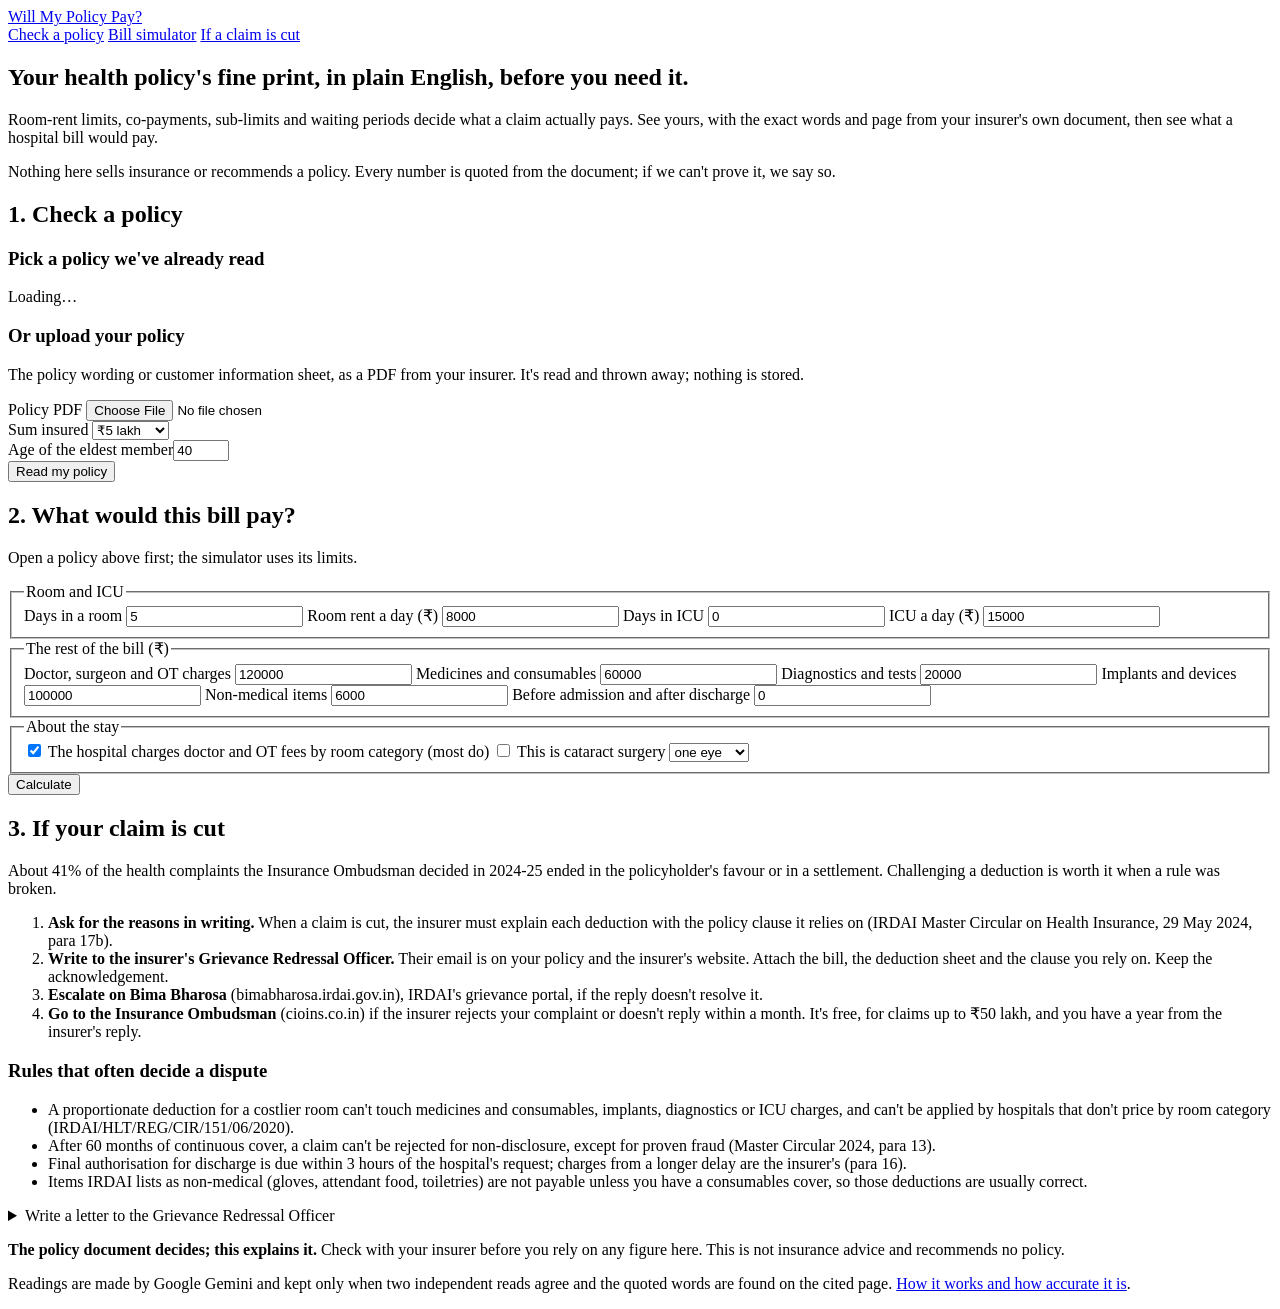
==== web/index.html @ dcd7b0b7 "Web app, API and bill simulator - fineprint/calculator.py: deterministic bill simulator (room cap, p" ====
<!doctype html>
<html lang="en">
<head>
  <meta charset="utf-8">
  <meta name="viewport" content="width=device-width, initial-scale=1, viewport-fit=cover">
  <title>Will My Policy Pay?</title>
  <meta name="description" content="Your health insurance fine print in plain English, before you need it: every limit quoted from your insurer's own document, and what a hospital bill would actually pay.">
  <link rel="preconnect" href="https://fonts.googleapis.com"><link rel="preconnect" href="https://fonts.gstatic.com" crossorigin>
  <link rel="stylesheet" href="https://fonts.googleapis.com/css2?family=JetBrains+Mono:wght@400;500&family=Newsreader:opsz,wght@6..72,500;6..72,600&family=Public+Sans:wght@400;600;700&display=swap">
  <link rel="stylesheet" href="/styles.css">
</head>
<body>
  <header class="top">
    <div class="wrap top-inner">
      <a class="brand" href="/">Will My Policy Pay?</a>
      <nav aria-label="Sections">
        <a href="#check">Check a policy</a>
        <a href="#simulate">Bill simulator</a>
        <a href="#cut">If a claim is cut</a>
      </nav>
    </div>
  </header>

  <main class="wrap">
    <section class="hero">
      <h1>Your health policy's fine print, in plain English, before you need it.</h1>
      <p class="lead">Room-rent limits, co-payments, sub-limits and waiting periods decide what a claim actually pays. See yours, with the exact words and page from your insurer's own document, then see what a hospital bill would pay.</p>
      <p class="assure">Nothing here sells insurance or recommends a policy. Every number is quoted from the document; if we can't prove it, we say so.</p>
    </section>

    <section id="check" class="panel" aria-labelledby="check-h">
      <h2 id="check-h">1. Check a policy</h2>
      <div class="choose">
        <div class="col">
          <h3>Pick a policy we've already read</h3>
          <div id="catalogue" class="catalogue" aria-live="polite"><p class="muted">Loading…</p></div>
        </div>
        <form id="upload" class="col upload" enctype="multipart/form-data">
          <h3>Or upload your policy</h3>
          <p class="muted small">The policy wording or customer information sheet, as a PDF from your insurer. It's read and thrown away; nothing is stored.</p>
          <label for="file">Policy PDF</label>
          <input id="file" name="file" type="file" accept="application/pdf" required>
          <div class="row2">
            <div><label for="si">Sum insured</label>
              <select id="si" name="sum_insured">
                <option value="300000">₹3 lakh</option><option value="500000" selected>₹5 lakh</option><option value="750000">₹7.5 lakh</option>
                <option value="1000000">₹10 lakh</option><option value="1500000">₹15 lakh</option><option value="2000000">₹20 lakh</option>
                <option value="2500000">₹25 lakh</option><option value="5000000">₹50 lakh</option><option value="10000000">₹1 crore</option>
              </select></div>
            <div><label for="age">Age of the eldest member</label><input id="age" name="age" type="number" min="0" max="100" value="40"></div>
          </div>
          <button class="btn" type="submit" id="upload-btn">Read my policy</button>
          <p id="upload-status" class="status" role="status" aria-live="polite"></p>
        </form>
      </div>
      <div id="card" class="card-wrap" hidden></div>
    </section>

    <section id="simulate" class="panel" aria-labelledby="sim-h">
      <h2 id="sim-h">2. What would this bill pay?</h2>
      <p class="muted" id="sim-policy">Open a policy above first; the simulator uses its limits.</p>
      <div class="presets" id="presets" role="group" aria-label="Example stays"></div>
      <form id="bill" class="bill-form">
        <fieldset><legend>Room and ICU</legend>
          <label>Days in a room <input name="days" type="number" min="0" value="5"></label>
          <label>Room rent a day (₹) <input name="room_rate" type="number" min="0" value="8000"></label>
          <label id="cat-wrap" hidden>A single private room at this hospital costs (₹ a day) <input name="category_rate" type="number" min="0" value="6000"></label>
          <label>Days in ICU <input name="icu_days" type="number" min="0" value="0"></label>
          <label>ICU a day (₹) <input name="icu_rate" type="number" min="0" value="15000"></label>
        </fieldset>
        <fieldset><legend>The rest of the bill (₹)</legend>
          <label>Doctor, surgeon and OT charges <input name="doctor_ot" type="number" min="0" value="120000"></label>
          <label>Medicines and consumables <input name="medicines" type="number" min="0" value="60000"></label>
          <label>Diagnostics and tests <input name="diagnostics" type="number" min="0" value="20000"></label>
          <label>Implants and devices <input name="implants" type="number" min="0" value="100000"></label>
          <label>Non-medical items <input name="non_medical" type="number" min="0" value="6000"></label>
          <label>Before admission and after discharge <input name="pre_post" type="number" min="0" value="0"></label>
        </fieldset>
        <fieldset class="opts"><legend>About the stay</legend>
          <label class="check"><input name="differential_billing" type="checkbox" checked> The hospital charges doctor and OT fees by room category (most do)</label>
          <label class="check"><input name="cataract" type="checkbox"> This is cataract surgery
            <select name="eyes" aria-label="Eyes"><option value="1">one eye</option><option value="2">both eyes</option></select></label>
        </fieldset>
        <button class="btn" type="submit">Calculate</button>
      </form>
      <div id="result" class="result" hidden aria-live="polite"></div>
    </section>

    <section id="cut" class="panel" aria-labelledby="cut-h">
      <h2 id="cut-h">3. If your claim is cut</h2>
      <p>About 41% of the health complaints the Insurance Ombudsman decided in 2024-25 ended in the policyholder's favour or in a settlement. Challenging a deduction is worth it when a rule was broken.</p>
      <ol class="steps">
        <li><strong>Ask for the reasons in writing.</strong> When a claim is cut, the insurer must explain each deduction with the policy clause it relies on (IRDAI Master Circular on Health Insurance, 29 May 2024, para 17b).</li>
        <li><strong>Write to the insurer's Grievance Redressal Officer.</strong> Their email is on your policy and the insurer's website. Attach the bill, the deduction sheet and the clause you rely on. Keep the acknowledgement.</li>
        <li><strong>Escalate on Bima Bharosa</strong> (bimabharosa.irdai.gov.in), IRDAI's grievance portal, if the reply doesn't resolve it.</li>
        <li><strong>Go to the Insurance Ombudsman</strong> (cioins.co.in) if the insurer rejects your complaint or doesn't reply within a month. It's free, for claims up to ₹50 lakh, and you have a year from the insurer's reply.</li>
      </ol>
      <h3>Rules that often decide a dispute</h3>
      <ul class="rules">
        <li>A proportionate deduction for a costlier room can't touch medicines and consumables, implants, diagnostics or ICU charges, and can't be applied by hospitals that don't price by room category (IRDAI/HLT/REG/CIR/151/06/2020).</li>
        <li>After 60 months of continuous cover, a claim can't be rejected for non-disclosure, except for proven fraud (Master Circular 2024, para 13).</li>
        <li>Final authorisation for discharge is due within 3 hours of the hospital's request; charges from a longer delay are the insurer's (para 16).</li>
        <li>Items IRDAI lists as non-medical (gloves, attendant food, toiletries) are not payable unless you have a consumables cover, so those deductions are usually correct.</li>
      </ul>
      <details class="letter">
        <summary>Write a letter to the Grievance Redressal Officer</summary>
        <form id="letter" class="letter-form">
          <div class="row3">
            <label>Your name <input name="name" required></label>
            <label>Policy number <input name="policy" required></label>
            <label>Claim number <input name="claim" required></label>
          </div>
          <div class="row3">
            <label>Insurer <input name="insurer" required></label>
            <label>Amount deducted (₹) <input name="amount" type="number" min="0" required></label>
            <label>Reason they gave <input name="reason" required></label>
          </div>
          <label>Why it's wrong (the rule or clause) <textarea name="grounds" rows="3" required>The deduction applies a proportionate deduction to medicines, implants and diagnostics, which IRDAI circular IRDAI/HLT/REG/CIR/151/06/2020 does not allow.</textarea></label>
          <button class="btn" type="submit">Write the letter</button>
        </form>
        <div id="letter-out" hidden>
          <pre id="letter-text"></pre>
          <button class="btn ghost" id="copy-letter" type="button">Copy the letter</button>
          <p class="muted small" id="copy-status" role="status"></p>
        </div>
      </details>
    </section>

    <footer class="foot">
      <p><strong>The policy document decides; this explains it.</strong> Check with your insurer before you rely on any figure here. This is not insurance advice and recommends no policy.</p>
      <p class="muted small">Readings are made by Google Gemini and kept only when two independent reads agree and the quoted words are found on the cited page. <a href="https://github.com/AKSHAYKUMARDHAR/Will-My-Policy-Pay" target="_blank" rel="noopener">How it works and how accurate it is</a>.</p>
    </footer>
  </main>
  <script src="/app.js"></script>
</body>
</html>
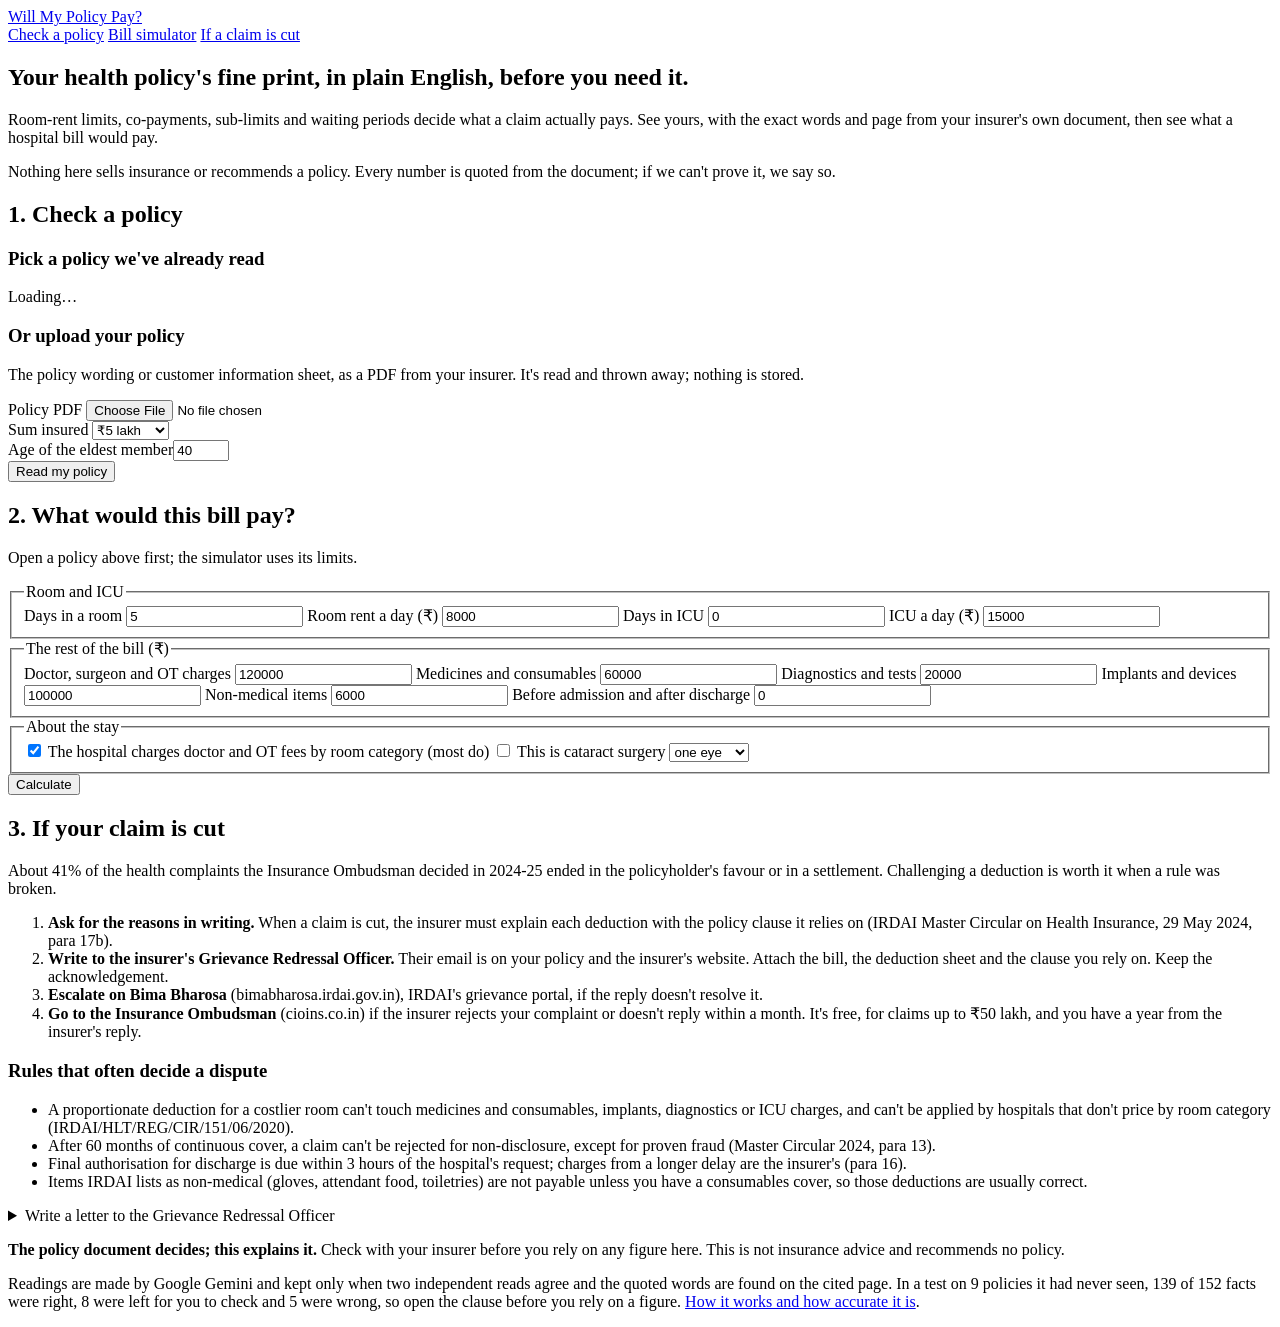
==== commit 1deca059: "Held-out release run: 91.4% correct, 3.3% wrong; the release gate blocks it Run once on the frozen c" ====
--- a/web/index.html
+++ b/web/index.html
@@ -128,7 +128,7 @@
 
     <footer class="foot">
       <p><strong>The policy document decides; this explains it.</strong> Check with your insurer before you rely on any figure here. This is not insurance advice and recommends no policy.</p>
-      <p class="muted small">Readings are made by Google Gemini and kept only when two independent reads agree and the quoted words are found on the cited page. <a href="https://github.com/AKSHAYKUMARDHAR/Will-My-Policy-Pay" target="_blank" rel="noopener">How it works and how accurate it is</a>.</p>
+      <p class="muted small">Readings are made by Google Gemini and kept only when two independent reads agree and the quoted words are found on the cited page. In a test on 9 policies it had never seen, 139 of 152 facts were right, 8 were left for you to check and 5 were wrong, so open the clause before you rely on a figure. <a href="https://github.com/AKSHAYKUMARDHAR/Will-My-Policy-Pay" target="_blank" rel="noopener">How it works and how accurate it is</a>.</p>
     </footer>
   </main>
   <script src="/app.js"></script>
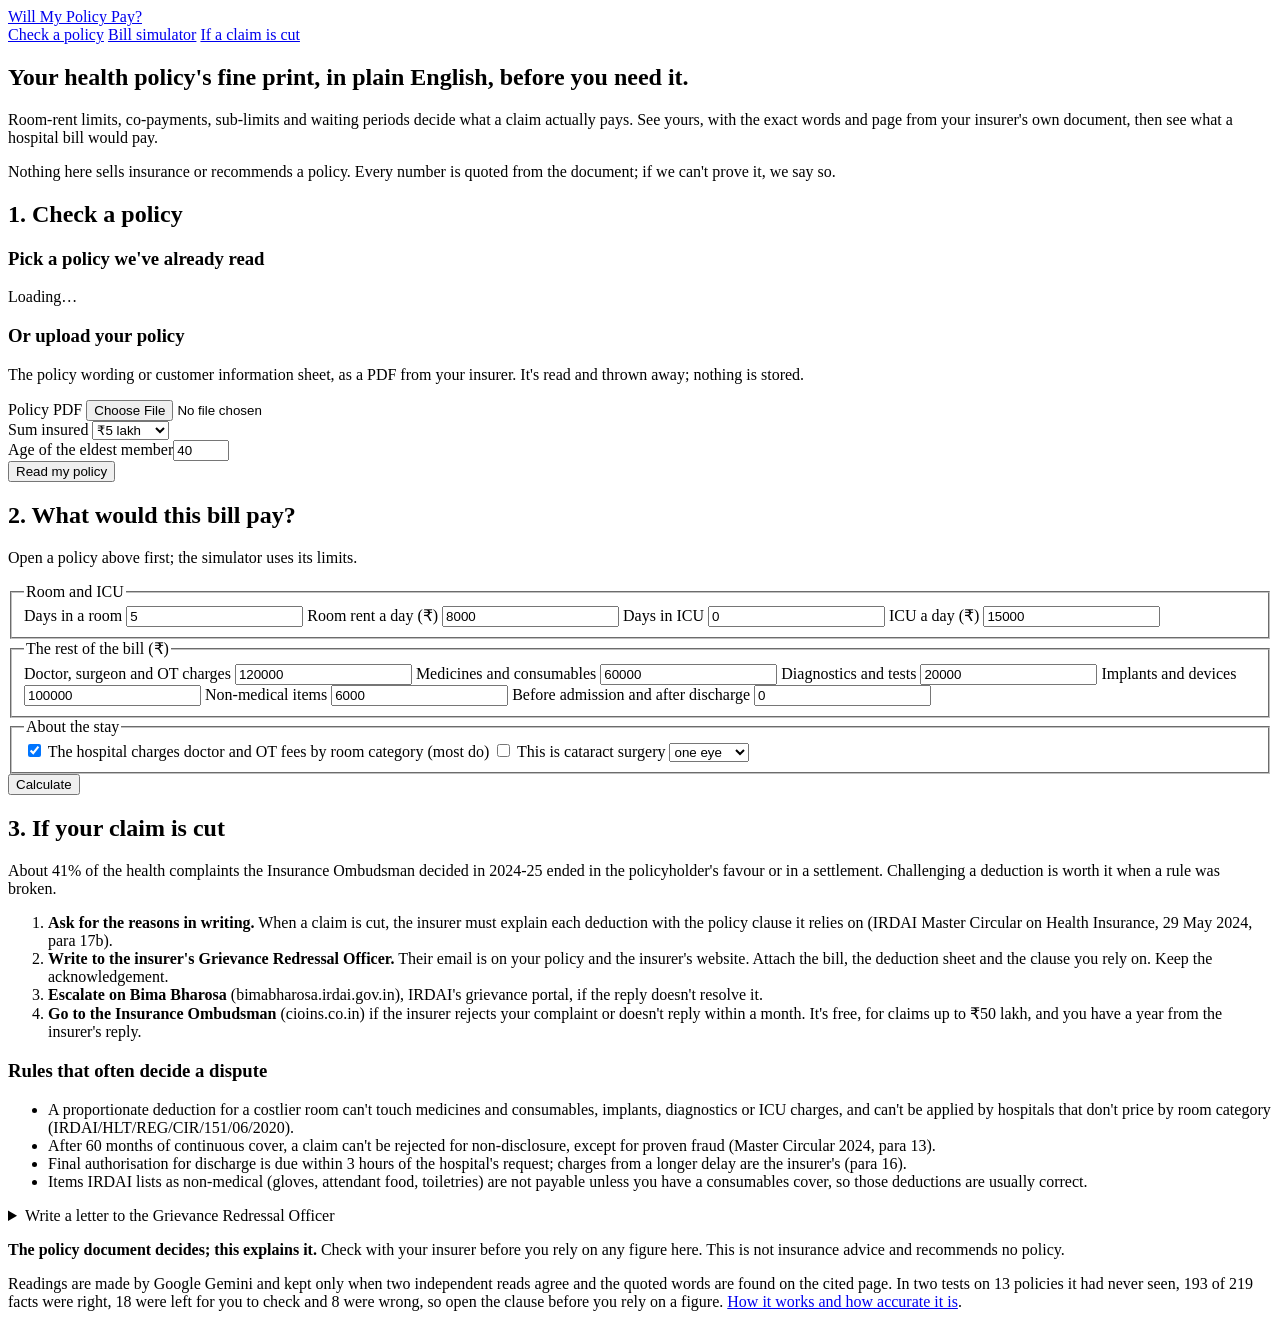
==== commit d9b0f822: "Release run 2 ends at 4 of 9 documents; the live site states both runs' results With the gate alread" ====
--- a/web/index.html
+++ b/web/index.html
@@ -128,7 +128,7 @@
 
     <footer class="foot">
       <p><strong>The policy document decides; this explains it.</strong> Check with your insurer before you rely on any figure here. This is not insurance advice and recommends no policy.</p>
-      <p class="muted small">Readings are made by Google Gemini and kept only when two independent reads agree and the quoted words are found on the cited page. In a test on 9 policies it had never seen, 139 of 152 facts were right, 8 were left for you to check and 5 were wrong, so open the clause before you rely on a figure. <a href="https://github.com/AKSHAYKUMARDHAR/Will-My-Policy-Pay" target="_blank" rel="noopener">How it works and how accurate it is</a>.</p>
+      <p class="muted small">Readings are made by Google Gemini and kept only when two independent reads agree and the quoted words are found on the cited page. In two tests on 13 policies it had never seen, 193 of 219 facts were right, 18 were left for you to check and 8 were wrong, so open the clause before you rely on a figure. <a href="https://github.com/AKSHAYKUMARDHAR/Will-My-Policy-Pay" target="_blank" rel="noopener">How it works and how accurate it is</a>.</p>
     </footer>
   </main>
   <script src="/app.js"></script>
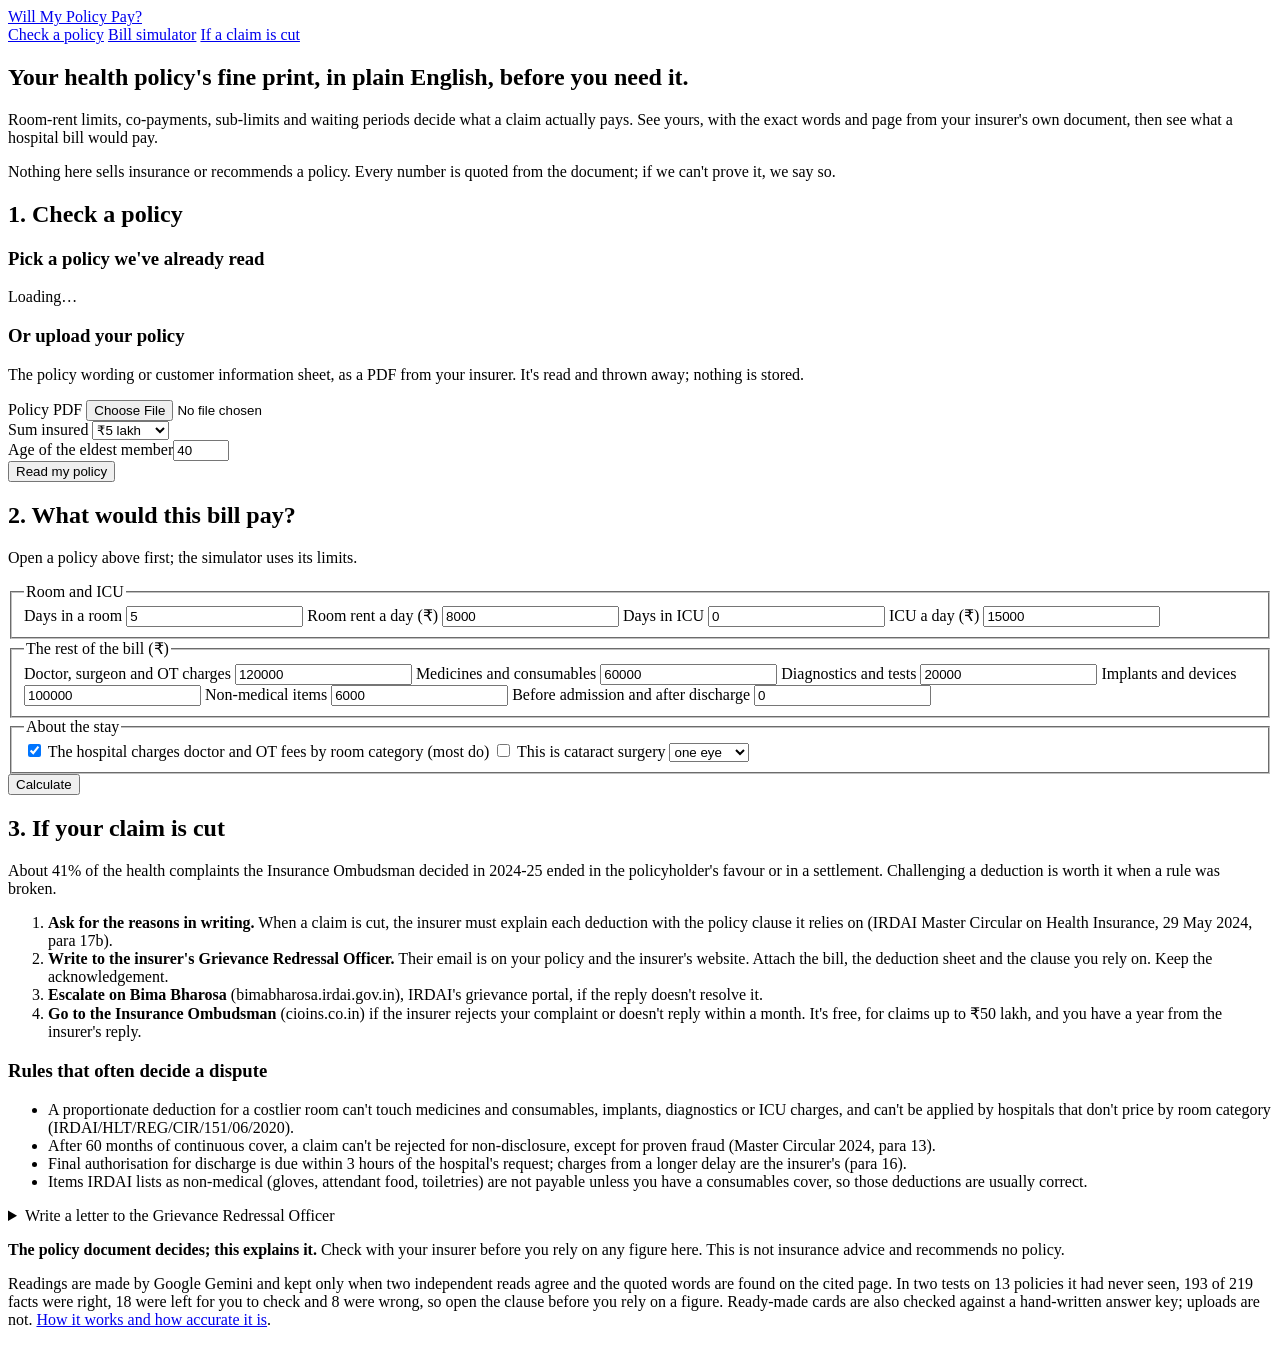
==== commit 76631065: "18 ready-made cards, each reviewed against the answer key before it ships The catalogue now has a ca" ====
--- a/web/index.html
+++ b/web/index.html
@@ -128,7 +128,7 @@
 
     <footer class="foot">
       <p><strong>The policy document decides; this explains it.</strong> Check with your insurer before you rely on any figure here. This is not insurance advice and recommends no policy.</p>
-      <p class="muted small">Readings are made by Google Gemini and kept only when two independent reads agree and the quoted words are found on the cited page. In two tests on 13 policies it had never seen, 193 of 219 facts were right, 18 were left for you to check and 8 were wrong, so open the clause before you rely on a figure. <a href="https://github.com/AKSHAYKUMARDHAR/Will-My-Policy-Pay" target="_blank" rel="noopener">How it works and how accurate it is</a>.</p>
+      <p class="muted small">Readings are made by Google Gemini and kept only when two independent reads agree and the quoted words are found on the cited page. In two tests on 13 policies it had never seen, 193 of 219 facts were right, 18 were left for you to check and 8 were wrong, so open the clause before you rely on a figure. Ready-made cards are also checked against a hand-written answer key; uploads are not. <a href="https://github.com/AKSHAYKUMARDHAR/Will-My-Policy-Pay" target="_blank" rel="noopener">How it works and how accurate it is</a>.</p>
     </footer>
   </main>
   <script src="/app.js"></script>
